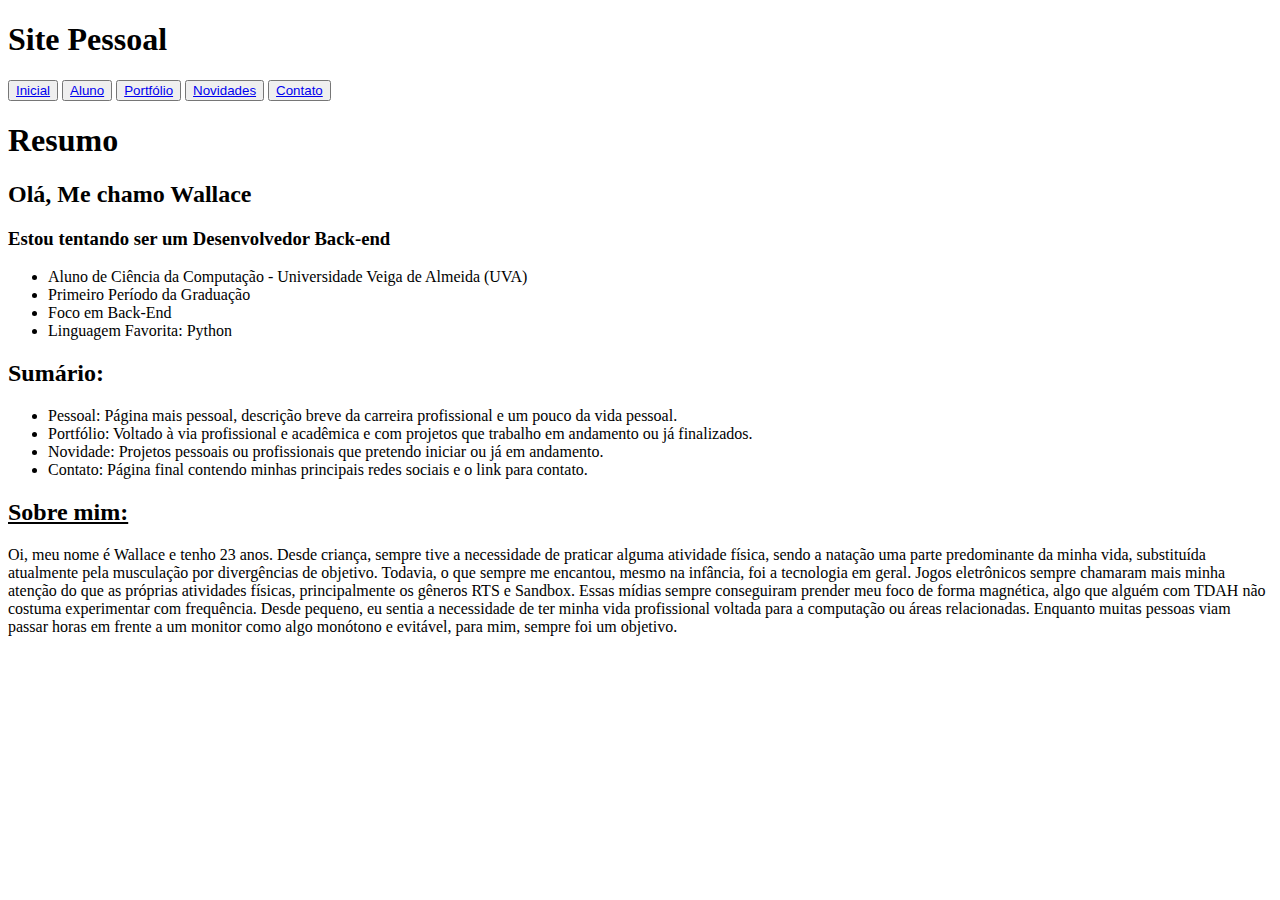
==== index.html @ 15e64b8a "Index fora" ====
<!DOCTYPE html>
<html lang="pt-br">

<head>
    <meta charset="UTF-8">
    <meta name="viewport" content="width=device-width, initial-scale=1.0">
    <title>AV1-Pagina pessoal</title>
    <link rel="stylesheet" href="style.css">
</head>

<body class="backgroundsld1">
    <div class="barraFrontal"><h1>Site Pessoal</h1>
    </div>
    <header>
        <nav class="butoesld1">
            <button class="apertado"><a href="Inicial.html">Inicial</a></button>
            <button><a href="aluno.html">Aluno</a></button>
            <button><a href="portifolio.html">Portfólio</a></button>
            <button><a href="novidade.html">Novidades</a></button>
            <button><a href="contato.html">Contato</a></button>
        </nav>
    </header>
    <main>
        <h1>Resumo</h1>
        <section class="caixa">
            <h2>Olá, <span class="listaVerde">Me chamo Wallace</span></h2>
            <h3>Estou tentando ser um <span class="listaVerde">Desenvolvedor Back-end</span></h3>
            <ul class="informacoes">
                <li>Aluno de Ciência da Computação - Universidade Veiga de Almeida (UVA)</li>
                <li>Primeiro Período da Graduação</li>
                <li>Foco em Back-End</li>
                <li>Linguagem Favorita: Python</li>
            </ul>
        </section>
        <section class="caixa">
            <h2>Sumário:</h2>
            <ul>
                <li>Pessoal: Página mais pessoal, descrição breve da carreira profissional e um pouco da vida pessoal.</li>
                <li>Portfólio: Voltado à via profissional e acadêmica e com projetos que trabalho em andamento ou já finalizados.</li>
                <li>Novidade: Projetos pessoais ou profissionais que pretendo iniciar ou já em andamento.</li>
                <li>Contato: Página final contendo minhas principais redes sociais e o link para contato.</li>
            </ul>
        </section>
        <section class="caixa">
            <h2><ins>Sobre mim:</ins></h2>
            <p class="textosld1">Oi, meu nome é Wallace e tenho 23 anos. Desde criança, sempre tive a necessidade de praticar alguma atividade física, sendo a natação uma parte predominante da minha vida, substituída atualmente pela musculação por divergências de objetivo. Todavia, o que sempre me encantou, mesmo na infância, foi a tecnologia em geral. Jogos eletrônicos sempre chamaram mais minha atenção do que as próprias atividades físicas, principalmente os gêneros RTS e Sandbox. Essas mídias sempre conseguiram prender meu foco de forma magnética, algo que alguém com TDAH não costuma experimentar com frequência. Desde pequeno, eu sentia a necessidade de ter minha vida profissional voltada para a computação ou áreas relacionadas. Enquanto muitas pessoas viam passar horas em frente a um monitor como algo monótono e evitável, para mim, sempre foi um objetivo.</p>
        </section>
    </main>
</body>

</html>
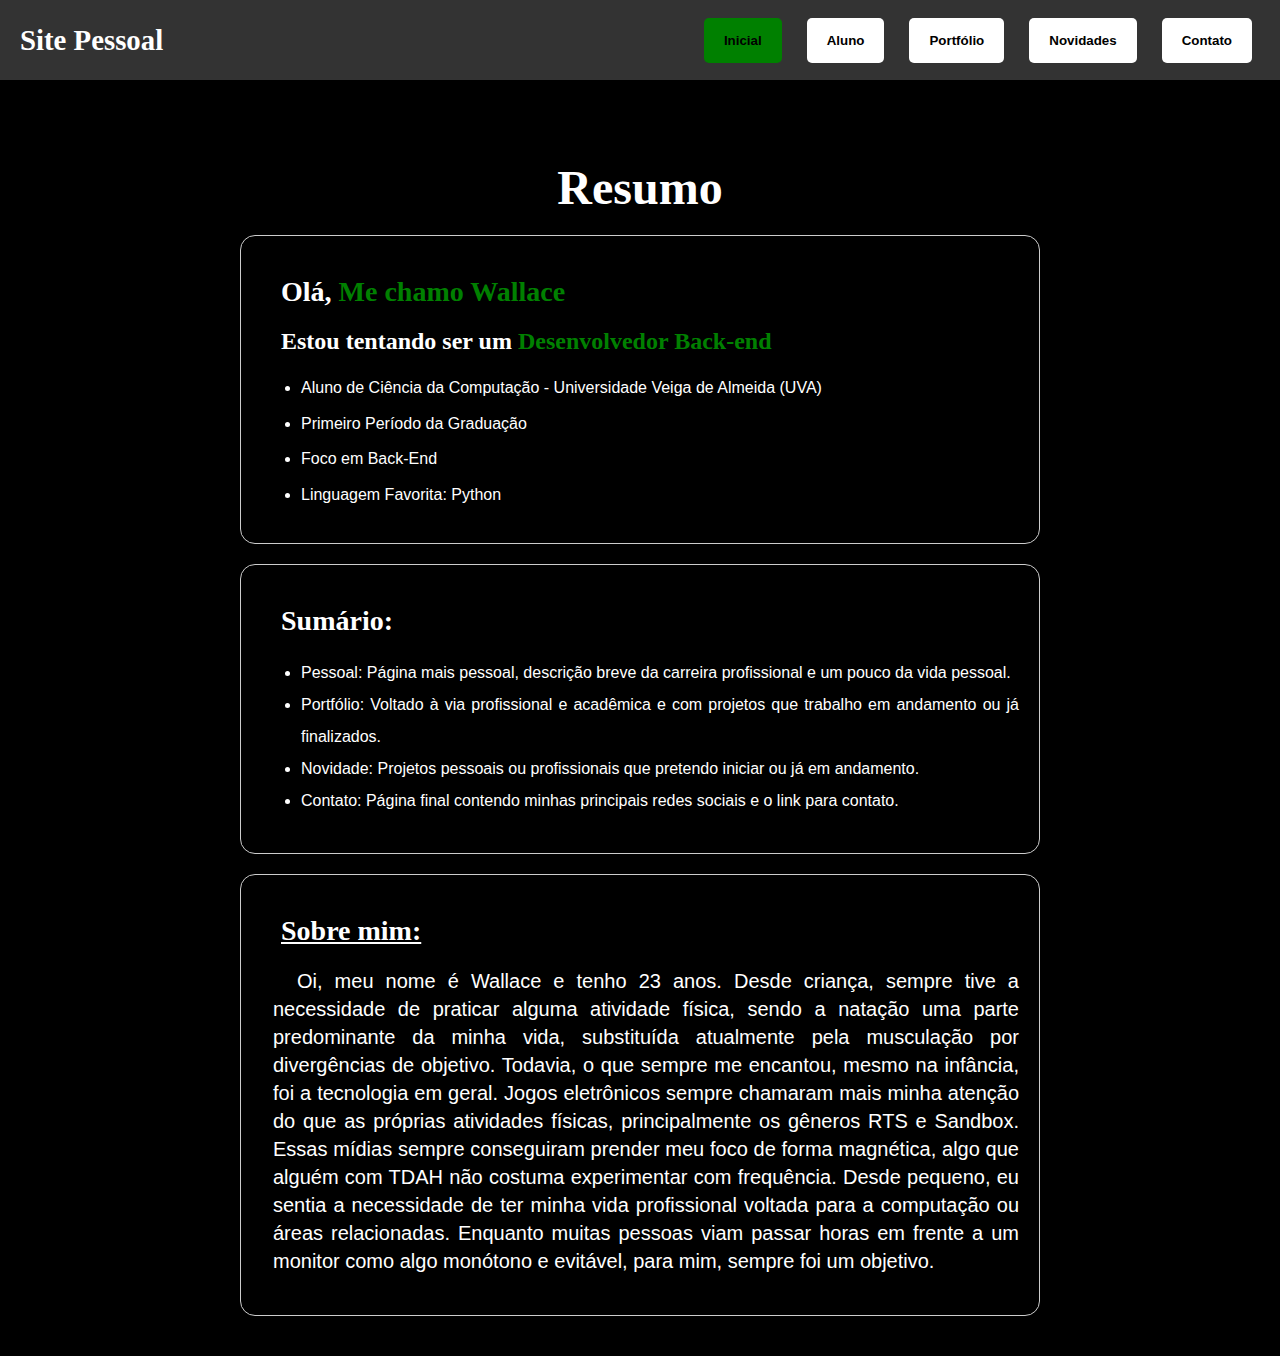
==== commit 71aaa476: "Arrumando site #1" ====
--- a/index.html
+++ b/index.html
@@ -13,7 +13,7 @@
     </div>
     <header>
         <nav class="butoesld1">
-            <button class="apertado"><a href="Inicial.html">Inicial</a></button>
+            <button class="apertado"><a href="index.html">Inicial</a></button>
             <button><a href="aluno.html">Aluno</a></button>
             <button><a href="portifolio.html">Portfólio</a></button>
             <button><a href="novidade.html">Novidades</a></button>
--- a/style.css
+++ b/style.css
@@ -0,0 +1,660 @@
+.backgroundsld1 {
+    background-color: black;
+    margin: 0;
+    padding: 0;
+}
+
+h1,
+h2,
+h3,
+h4 {
+    font-family: 'Times New Roman', Times, serif;
+    color: white;
+    margin: 20px;
+}
+
+h1 {
+    font-size: 48px;
+}
+
+h2 {
+    font-size: 28px;
+}
+
+h3 {
+    font-size: 24px;
+}
+
+h4 {
+    font-size: 16px;
+}
+
+p {
+    font-size: 14;
+}
+
+body {
+    font-family: 'Roboto', sans-serif;
+    color: white;
+    margin: 0;
+    padding: 0;
+    background-color: #121212;
+}
+
+header {
+    text-align: center;
+    padding: 20px;
+}
+
+.barraFrontal {
+    display: flex;
+    align-items: center;
+    justify-content: space-between;
+    background-color: #333;
+    color: white;
+    padding: 10px 20px;
+    height: 60px;
+    box-shadow: 0 2px 5px rgba(0, 0, 0, 0.2);
+}
+
+.barraFrontal h1 {
+    font-size: 1.8rem;
+    margin: 0;
+}
+
+.barraFrontal nav {
+    display: flex;
+    gap: 10px;
+}
+
+.barraFrontal nav button {
+    background-color: #555;
+    color: white;
+    border: none;
+    padding: 8px 12px;
+    border-radius: 4px;
+    cursor: pointer;
+    transition: background-color 0.3s;
+}
+
+.barraFrontal nav button:hover {
+    background-color: #777;
+}
+
+.tituloPrincipal {
+    font-size: 48px;
+    color: #00FF00;
+}
+
+.tituloMeio {
+    font-size: 36px;
+    align-items: center;
+}
+
+.butoesld1 {
+    display: flex;
+    gap: 15px;
+    justify-content: center;
+    gap: 15px;
+    margin: 8px;
+}
+
+.butoesld1 button.apertado {
+    background-color: green;
+    color: white;
+    border: none;
+}
+
+.butoesld1 button.apertado:hover {
+    transform: scale(0.5em);
+}
+
+.butoesld1 button {
+    background-color: #00FF00;
+    border: none;
+    padding: 8px 12px;
+    border-radius: 4px;
+    cursor: pointer;
+    transition: background-color 0.3s, transform 0.3s;
+}
+
+.butoesld1 button a {
+    text-decoration: none;
+    color: black;
+    font-weight: bold;
+}
+
+.butoesld1 button:hover {
+    background-color: #00CC00;
+    transform: scale(1.1);
+}
+
+main {
+    max-width: 800px;
+    margin: 0 auto;
+    padding: 20px;
+    text-align: center;
+}
+
+.titulosld2 {
+    font-family: 'Times New Roman', Times, serif;
+    font-size: 46px;
+    color: white;
+    text-align: center;
+}
+
+.caixa {
+    border: 1px solid #ccc;
+    border-radius: 15px;
+    padding: 20px;
+    margin: 20px 0;
+    background-color: black;
+    text-align: justify;
+}
+
+.caixaCentral {
+    display: flex;
+    gap: 20px;
+    justify-content: center;
+}
+
+.caixa li {
+    line-height: 32px;
+}
+
+.listaVerde {
+    color: #00FF00;
+}
+
+.informacoes li {
+    margin: 10px 0;
+    line-height: 1.6;
+}
+
+.textosld1 {
+    text-align: justify;
+    line-height: 28px;
+}
+
+hr.linhasl1 {
+    border: 1px solid white;
+    margin: 20px 0;
+}
+
+.linhasl1 {
+    color: white;
+    border-radius: 2px;
+}
+
+.butoesld1 {
+    position: absolute;
+    top: 10px;
+    right: 20px;
+}
+
+.paragrafosld1 {
+    color: white;
+    font-family: Arial, Helvetica, sans-serif;
+    line-height: 36px;
+    text-align: justify;
+}
+
+.butoesld1 button {
+    background-color: white;
+    border: none;
+    padding: 15px 20px;
+    margin-left: 10px;
+    transition: background-color 0.3s, transform 0.3s;
+    border-radius: 5px;
+}
+
+.butoesld1 button a {
+    text-decoration: none;
+    color: black;
+    font-weight: bold;
+}
+
+.butoesld1 button:hover {
+    background-color: green;
+    transform: scale(1.3);
+}
+
+.listaBranca {
+    color: white;
+    font-size: 20px;
+    font-family: Arial, Helvetica, sans-serif;
+    line-height: 42px;
+}
+
+.listaBrancaE {
+    line-height: 32px;
+}
+p {
+    color: white;
+    font-family: Arial, Helvetica, sans-serif;
+    font-size: 20px;
+    justify-content: center;
+    line-height: 25px;
+    margin-left: 12px;
+    text-indent: 24px;
+}
+
+.listaVerde {
+    color: green;
+}
+
+.tituofinal {
+    font-family: 'Times New Roman', Times, serif;
+    font-size: 96px;
+    color: white;
+    text-align: center;
+}
+
+.caixa-arredondada,
+.caixa-arredondadaE {
+    border: 1px solid #ccc;
+    border-radius: 15px;
+    padding: 20px;
+    margin: 20px;
+    margin-bottom: 10px;
+    background-color: black;
+    max-width: 40%;
+    text-align: justify;
+}
+
+.caixa-arredondada {
+    float: right;
+}
+
+.caixa-arredondadaE {
+    float: left;
+}
+
+.clearfix::after {
+    content: "";
+    display: table;
+    clear: both;
+}
+
+.caixa-menor {
+    border: 1px solid #ccc;
+    border-radius: 15px;
+    text-align: center;
+    max-width: 40%;
+    border-color: white;
+    border-width: 3px;
+    margin: 20px auto;
+}
+
+.caixa-maior {
+    border: 1px solid #ccc;
+    border-radius: 15px;
+    border-color: white;
+    border-width: 3px;
+    margin-top: 80px;
+    text-align: center
+}
+
+.textoInterno {
+    text-align: justify;
+    margin-left: 12px;
+    margin-right: 12px;
+}
+
+.tituloNovidades {
+    font-family: 'Times New Roman', Times, serif;
+    font-size: 48px;
+    color: white;
+    text-align: center;
+}
+
+.tituloNovidades2 {
+    font-family: 'Times New Roman', Times, serif;
+    font-size: 16px;
+    color: white;
+    text-align: center;
+}
+
+.caixa-maior:hover {
+    background-color: green;
+    transform: scale(1.01);
+}
+
+.caixa-menor:hover {
+    background-color: green;
+    transform: scale(1.01);
+}
+
+.caixa-arredondada:hover {
+    background-color: green;
+    transform: scale(1.05);
+    transition: background-color 0.3s, transform 0.3s;
+}
+
+.caixa-arredondadaE:hover {
+    background-color: green;
+    transform: scale(1.05);
+    transition: background-color 0.3s, transform 0.3s;
+}
+
+.divisor {
+    height: 24px;
+}
+
+.treino {
+    width: 300px;
+    background-color: black; 
+    border: 1px solid #ccc; 
+    border-radius: 8px;
+    padding: 10px; 
+    box-shadow: 0 4px 6px rgba(0, 0, 0, 0.1); 
+}
+
+.treino:hover {
+    background-color: green;
+    transform: scale(1.01);
+}
+
+.mini-caixa {
+    text-align: center;
+    font-weight: bold;
+    margin-bottom: 10px;
+}
+
+.treinos-container {
+    display: flex;
+    flex-wrap: wrap;
+    justify-content: space-around;
+    gap: 20px;
+
+}
+
+.tabelaListas {
+    color: white;
+    font-size: 20px;
+    font-family: Arial, Helvetica, sans-serif;
+    line-height: 42px;
+    text-align: center;
+    border-color: white;
+    border-width: 3px;
+}
+
+.tabelaSocial {
+    background-color: white;
+    border-width: 3px;
+    color: black;
+    font-family: Arial, Helvetica, sans-serif;
+    font-size: 24px;
+}
+
+.formulario {
+    font-family: Arial, Helvetica, sans-serif;
+    font-size: 24px;
+    color: white;
+}
+
+.container {
+    max-width: 800px;
+    margin: 0 auto;
+    padding: 20px;
+    text-align: center;
+}
+
+.container2 .conteudo {
+    display: flex;
+    align-items: flex-start;
+    justify-content: space-between;
+}
+
+.container2 .texto2 {
+    flex: 2;
+    margin-right: 20px;
+    line-height: 48px;
+}
+
+.container2 .imagem {
+    flex: 1;
+    display: flex;
+    justify-content: center;
+    align-items: center;
+}
+
+.container2 .imagem img {
+    max-width: 50%;
+    max-height: 50%;
+    height: auto;
+    border-radius: 8px;
+    height: 450px;
+}
+
+form {
+    display: flex;
+    flex-direction: column;
+    align-items: center;
+}
+
+form label {
+    margin-bottom: 5px;
+    font-weight: bold;
+    color: white;
+    text-align: left;
+    width: 100%;
+    max-width: 400px;
+}
+
+form input,
+form textarea {
+    margin-bottom: 20px;
+    padding: 10px;
+    border: 1px solid white;
+    border-radius: 5px;
+    font-size: 16px;
+    width: 100%;
+    max-width: 400px;
+}
+
+form button {
+    padding: 10px 20px;
+    border: none;
+    border-radius: 5px;
+    background-color: black;
+    color: white;
+    font-size: 16px;
+    cursor: pointer;
+}
+
+form button:hover {
+    background-color: green;
+}
+
+.redes {
+    display: flex;
+    justify-content: center;
+    align-items: center;
+    flex-wrap: wrap;
+    margin: 20px;
+}
+
+.redes button {
+    display: flex;
+    align-items: center;
+    background-color: white;
+    padding: 10px 20px;
+    margin: 10px;
+    border: none;
+    border-radius: 50px;
+    box-shadow: 0 4px 8px rgba(0, 0, 0, 0.1);
+    transition: background-color 0.3s, transform 0.3s;
+}
+
+.redes button img {
+    width: 24px;
+    height: 24px;
+    margin-right: 10px;
+}
+
+.redes button a {
+    font-family: Arial, Helvetica, sans-serif;
+    text-align: center;
+    color: black;
+    text-decoration: none;
+}
+
+.redes button:hover {
+    background-color: green;
+    transform: scale(1.05);
+}
+
+.redes button:hover a {
+    color: white;
+}
+
+.contato h4 {
+    font-family: 'Times New Roman', Times, serif;
+    font-size: 24px;
+    color: white;
+    margin: 20px;
+}
+
+.contato p {
+    font-family: Arial, Helvetica, sans-serif;
+    font-size: 10px;
+    color: white;
+    margin: 20px;
+}
+
+.caixaCodigos {
+    width: 35%;
+    border: 1px solid #ccc;
+    border-radius: 15px;
+    padding: 20px;
+    margin: 10px 0;
+    background-color: black;
+    text-align: justify;
+    position: relative;
+}
+
+
+.caixasCodigos {
+    display: flex;
+    flex-wrap: wrap;
+    justify-content: space-between;
+    margin: 20px;
+}
+
+.projetos {
+    display: flex;
+    justify-content: left;
+    align-items: center;
+    flex-wrap: wrap;
+    margin: 20px;
+}
+
+.projetos button {
+    background-color: grey;
+    padding: 10px 20px;
+    margin-left: 48px;
+    border: none;
+    border-radius: 5px;
+}
+
+.caixaCodigos {
+    width: 48%;
+    border: 1px solid #ccc;
+    border-radius: 15px;
+    padding: 20px;
+    margin: 10px 1%;
+    background-color: black;
+    text-align: justify;
+    position: relative;
+    box-sizing: border-box;
+}
+
+.caixasCodigos {
+    display: flex;
+    flex-wrap: wrap;
+    justify-content: space-between;
+    margin: 20px;
+}
+
+.caixaCodigos button {
+    position: absolute;
+    top: 10px;
+    right: 10px;
+    background-color: grey;
+    padding: 10px 20px;
+    border: none;
+    border-radius: 5px;
+}
+
+.caixaCodigos button a {
+    text-decoration: none;
+    color: white;
+    font-weight: bold;
+}
+
+.caixaCodigos button:hover {
+    background-color: green;
+    transform: scale(1.05);
+    transition: background-color 0.3s, transform 0.3s;
+}
+
+.miniCaixaCodigos {
+    width: 20%;
+    border: 1px solid #ccc;
+    border-radius: 15px;
+    padding: 20px;
+    margin: 10px 1%;
+    background-color: black;
+    text-align: justify;
+    position: relative;
+    box-sizing: border-box;
+}
+
+.miniCaixaCodigos button {
+    position: float;
+    top: 5%;
+    right: 5%;
+    background-color: grey;
+    padding: 10px 20px;
+    border: none;
+    border-radius: 5px;
+    text-align: center;
+}
+
+.miniCaixaCodigos button a {
+    text-decoration: none;
+    color: white;
+}
+
+.miniCaixaCodigos button:hover {
+    background-color: green;
+    transform: scale(1.05);
+    transition: background-color 0.3s, transform 0.3s;
+}
+
+.listaComImagens {
+    display: flex;
+    align-items: flex-start;
+}
+
+.listaBranca {
+    flex: 1;
+}
+
+.imagensDireita {
+    margin-left: 20px;
+   
+}
+
+.imagemLista {
+    display: block;
+    margin-bottom: 250px;
+    margin-right: 200px;
+    width: 450px; 
+    height: 300px;
+    border-radius: 80%;
+    border-color: white;
+    border: 2px solid white;
+}
+
